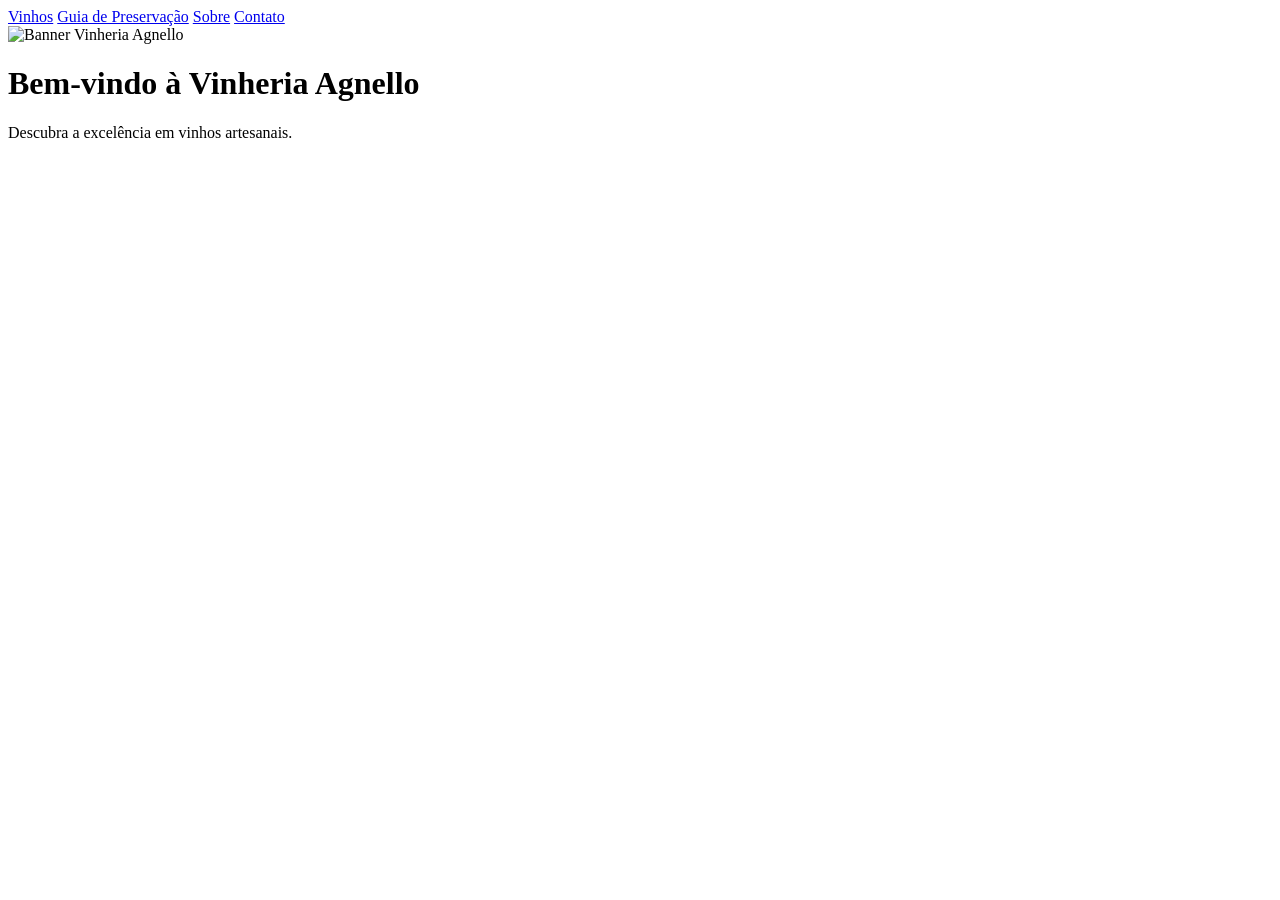
==== vinheria.html @ 2f0469e5 "Linkando arquivo style dentro do HTML - Link do arquivo style.css ao HTML - Preparação da página par" ====
<!DOCTYPE html>
<html lang="pt-br">
<head>
    <link rel="stylesheet" href="src/css/style.css">
    <meta charset="UTF-8">
    <meta name="viewport" content="width=device-width, initial-scale=1.0">
    <title>Vinheria Agnello</title>
    <link rel="preconnect" href="https://fonts.googleapis.com">
    <link rel="preconnect" href="https://fonts.gstatic.com" crossorigin>
    <link href="https://fonts.googleapis.com/css2?family=Lora:ital,wght@0,400;0,500;0,600;0,700;1,400&display=swap" rel="stylesheet">
</head>
<body>
    <header>
        <a href="./html/vinhos.html">Vinhos</a>
        <a href="./html/Guia.html">Guia de Preservação</a>
        <a href="./html/Sobre.html">Sobre</a>
        <a href="./html/Contato.html">Contato</a>
    </header>

    <img id ="banner" src="src/images/vinharia.png" alt="Banner Vinheria Agnello">

    <h1>Bem-vindo à Vinheria Agnello</h1>
    <p>Descubra a excelência em vinhos artesanais.</p>

    <!-- script no final da página para que o HTML carregue primeiro -->
    <script src="src/js/script.js"></script>
</body>
</html>
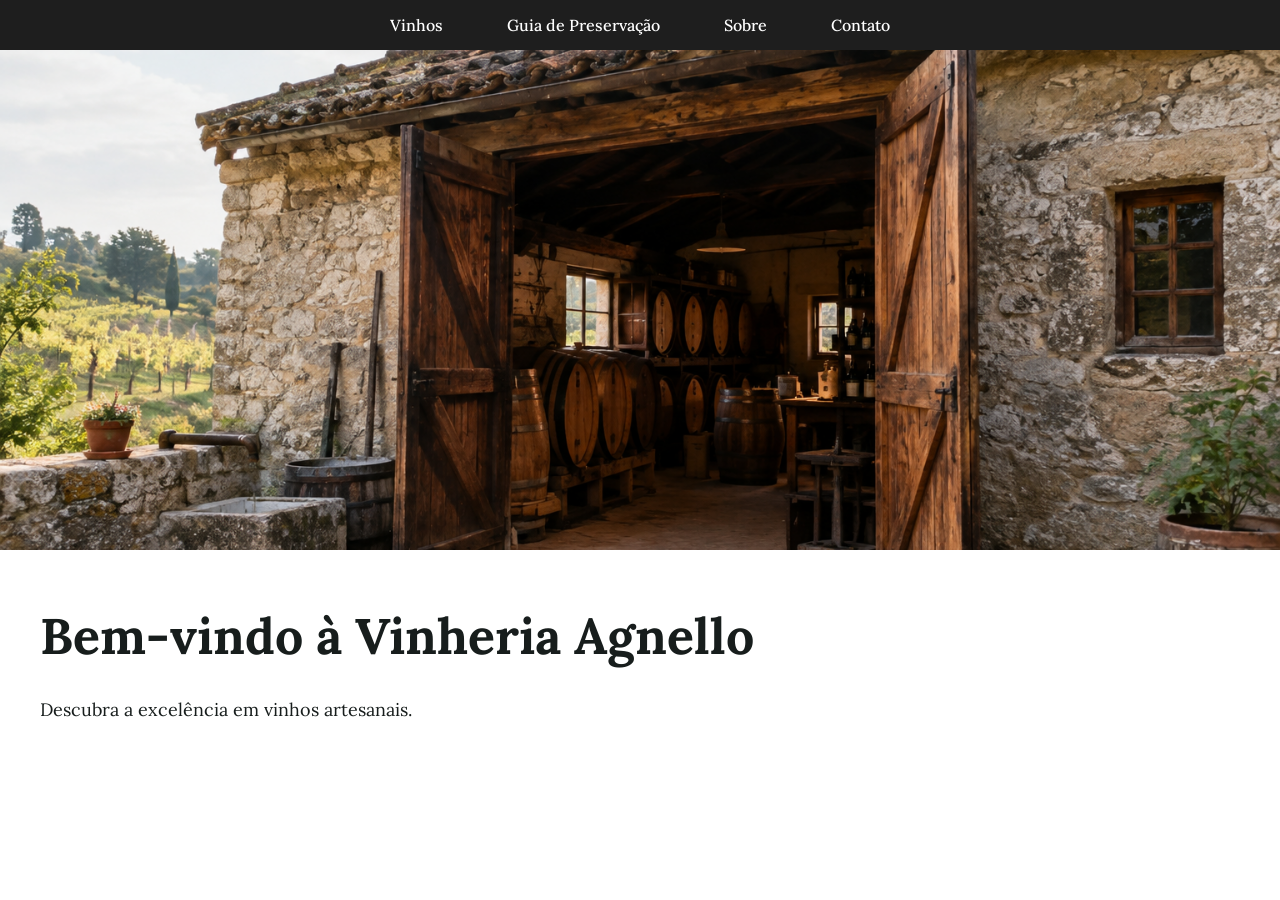
==== commit 5fe7ffb0: "Correção do arquivo vinheria.html -Correção no script no final do body para que o HTML carregue prim" ====
--- a/vinheria.html
+++ b/vinheria.html
@@ -22,7 +22,7 @@
     <h1>Bem-vindo à Vinheria Agnello</h1>
     <p>Descubra a excelência em vinhos artesanais.</p>
 
-    <!-- script no final da página para que o HTML carregue primeiro -->
-    <script src="src/js/script.js"></script>
+<!-- script no final da página para que o HTML carregue primeiro -->
+<script src="src/js/script.js"></script>
 </body>
 </html>
--- a/src/css/style.css
+++ b/src/css/style.css
@@ -0,0 +1,57 @@
+@import url('https://fonts.googleapis.com/css2?family=Lora:ital,wght@0,400..700;1,400..700&display=swap');
+
+body {
+    margin:0;
+    padding:0;
+    box-sizing: border-box;
+    font-family: "Lora", serif;
+}
+header{
+    text-align: center;
+    background-color: #1e1e1e;
+    padding: 15px 0px;
+}
+
+
+a{
+    font-size: 16px;
+    color: #fff;
+    text-decoration: none;
+    font-weight: 500;
+    padding: 20px;
+    margin: 0px 10px;
+}
+
+h1{
+    font-size: 50px;
+    color: #171d1c;
+    margin: 50px 40px 30px;
+}
+
+h2{
+font-size: 50px;
+    color: #a71126;
+    text-align: center;
+    margin: 40px 0 30px;
+}
+
+/* img */
+#banner{
+    width: 100%;
+    height: 500px;
+    object-fit: cover;
+
+}
+
+.brasao{
+    width: 290px;
+    height: 250px;
+    object-fit: contain;
+    margin: 20px;
+}
+p{
+    font-size: 18px;
+    color: #171d1c;
+    margin: 0px 40px 30px;
+    text-align: justify;
+}
